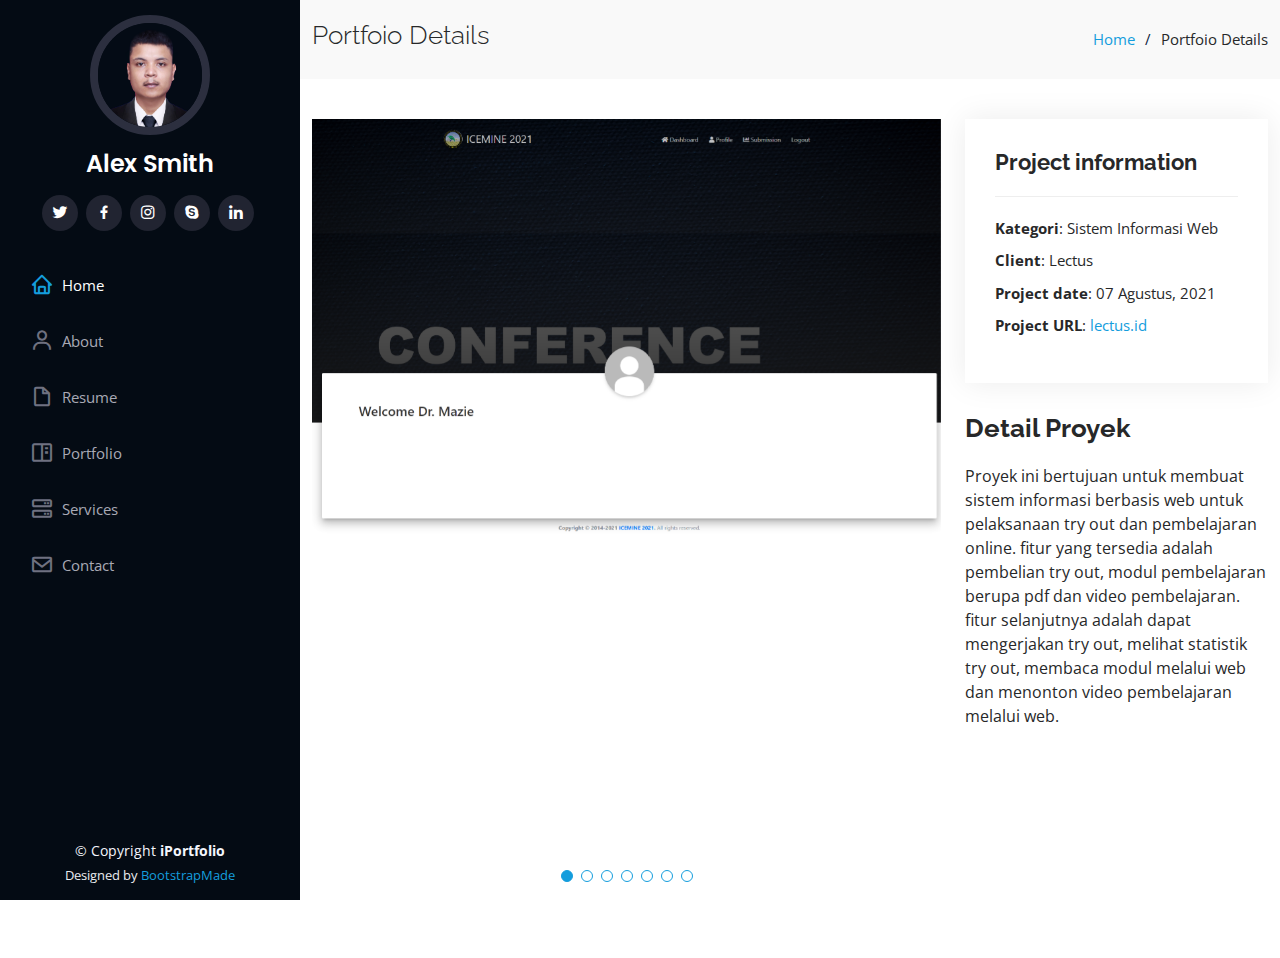
==== portfolio-3-details.html @ 18acfd31 "first commit" ====
<!DOCTYPE html>
<html lang="en">

<head>
  <meta charset="utf-8">
  <meta content="width=device-width, initial-scale=1.0" name="viewport">

  <title>Portfolio Details - Portofolio Bima</title>
  <meta content="" name="description">
  <meta content="" name="keywords">

  <!-- Favicons -->
  <link href="assets/img/favicon.png" rel="icon">
  <link href="assets/img/apple-touch-icon.png" rel="apple-touch-icon">

  <!-- Google Fonts -->
  <link href="https://fonts.googleapis.com/css?family=Open+Sans:300,300i,400,400i,600,600i,700,700i|Raleway:300,300i,400,400i,500,500i,600,600i,700,700i|Poppins:300,300i,400,400i,500,500i,600,600i,700,700i" rel="stylesheet">

  <!-- Vendor CSS Files -->
  <link href="assets/vendor/aos/aos.css" rel="stylesheet">
  <link href="assets/vendor/bootstrap/css/bootstrap.min.css" rel="stylesheet">
  <link href="assets/vendor/bootstrap-icons/bootstrap-icons.css" rel="stylesheet">
  <link href="assets/vendor/boxicons/css/boxicons.min.css" rel="stylesheet">
  <link href="assets/vendor/glightbox/css/glightbox.min.css" rel="stylesheet">
  <link href="assets/vendor/swiper/swiper-bundle.min.css" rel="stylesheet">

  <!-- Template Main CSS File -->
  <link href="assets/css/style.css" rel="stylesheet">

  <!-- =======================================================
  * Template Name: iPortfolio - v3.10.0
  * Template URL: https://bootstrapmade.com/iportfolio-bootstrap-portfolio-websites-template/
  * Author: BootstrapMade.com
  * License: https://bootstrapmade.com/license/
  ======================================================== -->
</head>

<body>

  <!-- ======= Mobile nav toggle button ======= -->
  <i class="bi bi-list mobile-nav-toggle d-xl-none"></i>

  <!-- ======= Header ======= -->
  <header id="header">
    <div class="d-flex flex-column">

      <div class="profile">
        <img src="assets/img/profile-img.jpg" alt="" class="img-fluid rounded-circle">
        <h1 class="text-light"><a href="index.html">Alex Smith</a></h1>
        <div class="social-links mt-3 text-center">
          <a href="#" class="twitter"><i class="bx bxl-twitter"></i></a>
          <a href="#" class="facebook"><i class="bx bxl-facebook"></i></a>
          <a href="#" class="instagram"><i class="bx bxl-instagram"></i></a>
          <a href="#" class="google-plus"><i class="bx bxl-skype"></i></a>
          <a href="#" class="linkedin"><i class="bx bxl-linkedin"></i></a>
        </div>
      </div>

      <nav id="navbar" class="nav-menu navbar">
        <ul>
          <li><a href="#hero" class="nav-link scrollto active"><i class="bx bx-home"></i> <span>Home</span></a></li>
          <li><a href="#about" class="nav-link scrollto"><i class="bx bx-user"></i> <span>About</span></a></li>
          <li><a href="#resume" class="nav-link scrollto"><i class="bx bx-file-blank"></i> <span>Resume</span></a></li>
          <li><a href="#portfolio" class="nav-link scrollto"><i class="bx bx-book-content"></i> <span>Portfolio</span></a></li>
          <li><a href="#services" class="nav-link scrollto"><i class="bx bx-server"></i> <span>Services</span></a></li>
          <li><a href="#contact" class="nav-link scrollto"><i class="bx bx-envelope"></i> <span>Contact</span></a></li>
        </ul>
      </nav><!-- .nav-menu -->
    </div>
  </header><!-- End Header -->

  <main id="main">

    <!-- ======= Breadcrumbs ======= -->
    <section id="breadcrumbs" class="breadcrumbs">
      <div class="container">

        <div class="d-flex justify-content-between align-items-center">
          <h2>Portfoio Details</h2>
          <ol>
            <li><a href="index.html">Home</a></li>
            <li>Portfoio Details</li>
          </ol>
        </div>

      </div>
    </section><!-- End Breadcrumbs -->

    <!-- ======= Portfolio Details Section ======= -->
    <section id="portfolio-details" class="portfolio-details">
      <div class="container">

        <div class="row gy-4">

          <div class="col-lg-8">
            <div class="portfolio-details-slider swiper">
              <div class="swiper-wrapper">

                <div class="swiper-slide">
                  <img src="assets/img/portfolio/port-3-1.png" alt="">
                </div>

                <div class="swiper-slide">
                  <img src="assets/img/portfolio/port-3-2.png" alt="">
                </div>

                <div class="swiper-slide">
                  <img src="assets/img/portfolio/port-3-3.png" alt="">
                </div>

                <div class="swiper-slide">
                  <img src="assets/img/portfolio/port-3-4.png" alt="">
                </div>

                <div class="swiper-slide">
                  <img src="assets/img/portfolio/port-3-5.png" alt="">
                </div>

                <div class="swiper-slide">
                  <img src="assets/img/portfolio/port-3-6.png" alt="">
                </div>

                <div class="swiper-slide">
                  <img src="assets/img/portfolio/port-3-7.png" alt="">
                </div>

              </div>
              <div class="swiper-pagination"></div>
            </div>
          </div>

          <div class="col-lg-4">
            <div class="portfolio-info">
              <h3>Project information</h3>
              <ul>
                <li><strong>Kategori</strong>: Sistem Informasi Web</li>
                <li><strong>Client</strong>: Lectus</li>
                <li><strong>Project date</strong>: 07 Agustus, 2021</li>
                <li><strong>Project URL</strong>: <a href="https://lectus.id/">lectus.id</a></li>
              </ul>
            </div>
            <div class="portfolio-description">
              <h2>Detail Proyek</h2>
              <p>
                Proyek ini bertujuan untuk membuat sistem informasi berbasis web untuk pelaksanaan try out dan pembelajaran online. fitur yang tersedia adalah pembelian try out, modul pembelajaran berupa pdf dan video pembelajaran. fitur selanjutnya adalah dapat mengerjakan try out, melihat statistik try out, membaca modul melalui web dan menonton video pembelajaran melalui web. 
              </p>
            </div>
          </div>

        </div>

      </div>
    </section><!-- End Portfolio Details Section -->

  </main><!-- End #main -->

  <!-- ======= Footer ======= -->
  <footer id="footer">
    <div class="container">
      <div class="copyright">
        &copy; Copyright <strong><span>iPortfolio</span></strong>
      </div>
      <div class="credits">
        <!-- All the links in the footer should remain intact. -->
        <!-- You can delete the links only if you purchased the pro version. -->
        <!-- Licensing information: https://bootstrapmade.com/license/ -->
        <!-- Purchase the pro version with working PHP/AJAX contact form: https://bootstrapmade.com/iportfolio-bootstrap-portfolio-websites-template/ -->
        Designed by <a href="https://bootstrapmade.com/">BootstrapMade</a>
      </div>
    </div>
  </footer><!-- End  Footer -->

  <a href="#" class="back-to-top d-flex align-items-center justify-content-center"><i class="bi bi-arrow-up-short"></i></a>

  <!-- Vendor JS Files -->
  <script src="assets/vendor/purecounter/purecounter_vanilla.js"></script>
  <script src="assets/vendor/aos/aos.js"></script>
  <script src="assets/vendor/bootstrap/js/bootstrap.bundle.min.js"></script>
  <script src="assets/vendor/glightbox/js/glightbox.min.js"></script>
  <script src="assets/vendor/isotope-layout/isotope.pkgd.min.js"></script>
  <script src="assets/vendor/swiper/swiper-bundle.min.js"></script>
  <script src="assets/vendor/typed.js/typed.min.js"></script>
  <script src="assets/vendor/waypoints/noframework.waypoints.js"></script>
  <script src="assets/vendor/php-email-form/validate.js"></script>

  <!-- Template Main JS File -->
  <script src="assets/js/main.js"></script>

</body>

</html>
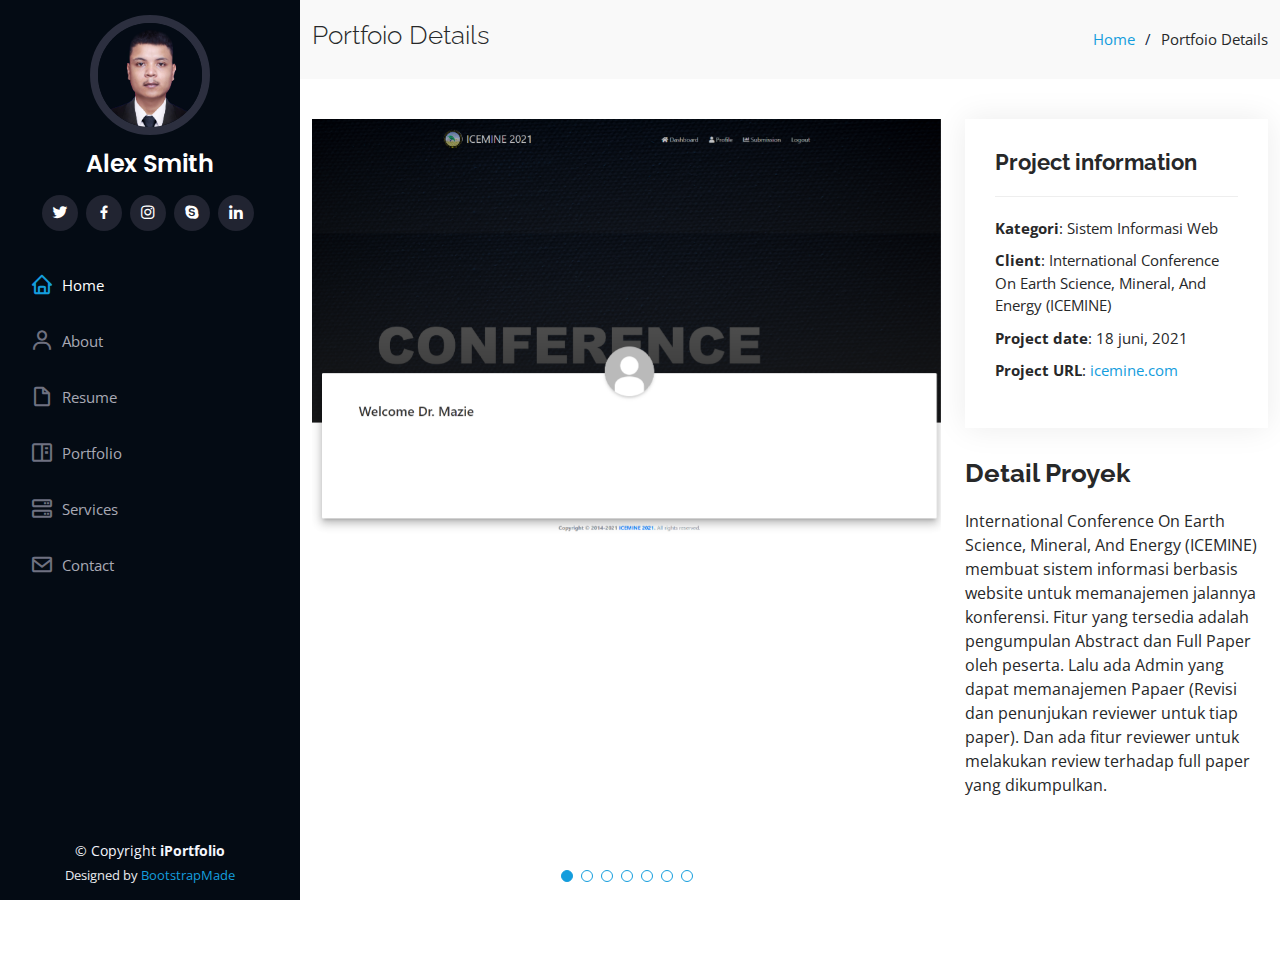
==== commit 6c7fb6ab: "new" ====
--- a/portfolio-3-details.html
+++ b/portfolio-3-details.html
@@ -134,15 +134,15 @@
               <h3>Project information</h3>
               <ul>
                 <li><strong>Kategori</strong>: Sistem Informasi Web</li>
-                <li><strong>Client</strong>: Lectus</li>
-                <li><strong>Project date</strong>: 07 Agustus, 2021</li>
-                <li><strong>Project URL</strong>: <a href="https://lectus.id/">lectus.id</a></li>
+                <li><strong>Client</strong>: International Conference On Earth Science, Mineral, And Energy (ICEMINE)</li>
+                <li><strong>Project date</strong>: 18 juni, 2021</li>
+                <li><strong>Project URL</strong>: <a href="https://icemine.com/">icemine.com</a></li>
               </ul>
             </div>
             <div class="portfolio-description">
               <h2>Detail Proyek</h2>
               <p>
-                Proyek ini bertujuan untuk membuat sistem informasi berbasis web untuk pelaksanaan try out dan pembelajaran online. fitur yang tersedia adalah pembelian try out, modul pembelajaran berupa pdf dan video pembelajaran. fitur selanjutnya adalah dapat mengerjakan try out, melihat statistik try out, membaca modul melalui web dan menonton video pembelajaran melalui web. 
+                International Conference On Earth Science, Mineral, And Energy (ICEMINE) membuat sistem informasi berbasis website untuk memanajemen jalannya konferensi. Fitur yang tersedia adalah pengumpulan Abstract dan Full Paper oleh peserta. Lalu ada Admin yang dapat memanajemen Papaer (Revisi dan penunjukan reviewer untuk tiap paper). Dan ada fitur reviewer untuk melakukan review terhadap full paper yang dikumpulkan. 
               </p>
             </div>
           </div>
